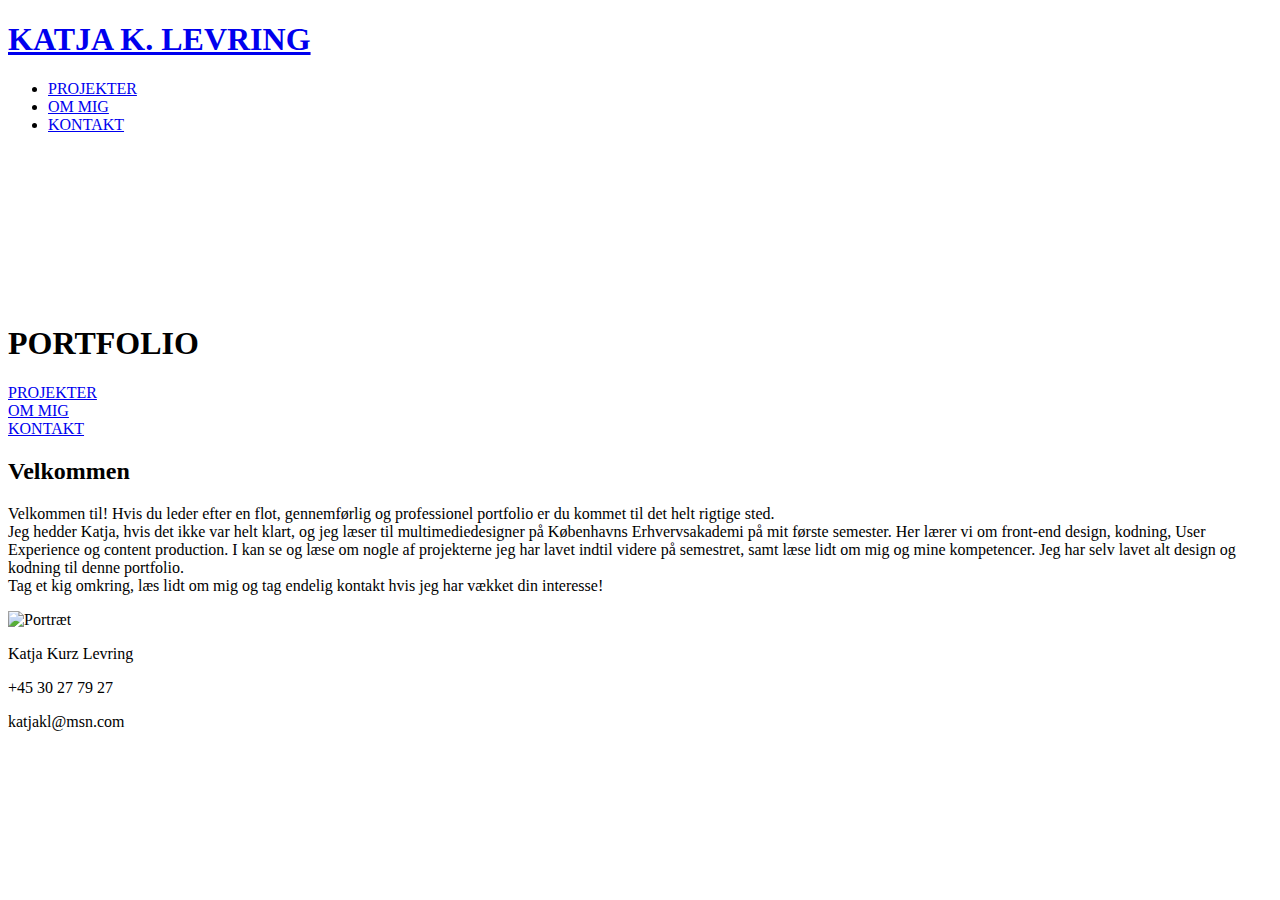
==== index.html @ 303d7499 "første comit" ====
<!DOCTYPE html>
<html lang="da">
<head>
    <meta charset="utf-8">
    <meta name="viewport" content="width=device-width, initial-scale=1.0">
    <title>Portfolio</title>
    <link rel="preconnect" href="https://fonts.gstatic.com">
    <link href="https://fonts.googleapis.com/css2?family=Lato&family=Mukta&display=swap" rel="stylesheet">
    <link rel="stylesheet" href="styles/style.css">
</head>



    <header>
        <h1><a href="index.html">KATJA K. LEVRING</a></h1>
        <nav>
            <ul class="links">
                <li><a href="projekter.html">PROJEKTER</a></li>
                <li><a href="om_mig.html">OM MIG</a></li>
                <li><a href="kontakt.html">KONTAKT</a></li>
            </ul>
        </nav>
    </header>

    <body>

        <main>

            <section class="hero">
            <video
            autoplay
            loop
            muted
            src="http://katjalevring.dk/kea/06_portfolio/portfolio/video/IMG_1586.mp4"
          ></video>

          <h1>PORTFOLIO</h1>

          <div class="links_forside">
              
            <div class="projekter_link">
                <a href="projekter.html">PROJEKTER</a>
            </div>

            <!-- <button><a href="projekter.html">PROJEKTER</a></button> -->

            <div class="om_mig_link">
                <a href="om_mig.html">OM MIG</a>
            </div>

            <!-- <button><a href="om_mig.html">OM MIG</a></button> -->

            <div class="kontakt_link">
                <a href="kontakt.html">KONTAKT</a>
            </div>

            <!-- <button><a href="kontakt.html">KONTAKT</a></button> -->

        </div>
        </section>

            

        

            <section class="forside_grid">
                <div class="velkommen">
                <h2>Velkommen</h2>
                <p>Velkommen til! Hvis du leder efter en flot, gennemførlig og professionel portfolio er du kommet til det helt rigtige sted.
                <br>
                Jeg hedder Katja, hvis det ikke var helt klart, og jeg læser til multimediedesigner på Københavns Erhvervsakademi på mit første semester. Her lærer vi om front-end design, kodning, User Experience og content production.
                I kan se og læse om nogle af projekterne jeg har lavet indtil videre på semestret, samt læse lidt om mig og mine kompetencer. Jeg har selv lavet alt design og kodning til denne portfolio. 
                <br>
                Tag et kig omkring, læs lidt om mig og tag endelig kontakt hvis jeg har vækket din interesse! </p>
            </div>
            <div class="forside_portraet">
                <img src="images/forside_portraet.png" alt="Portræt">
            </div>
                
            </section>

        </main>

        <div class="footer_info">

            <p>Katja Kurz Levring</p>
      
            <p>+45 30 27 79 27</p>
          
            <p>katjakl@msn.com</p>
      
        </div>

    <script src="javascript/script.js"></script>
    <script src="javascript/login.js"></script>


</body>

</html>
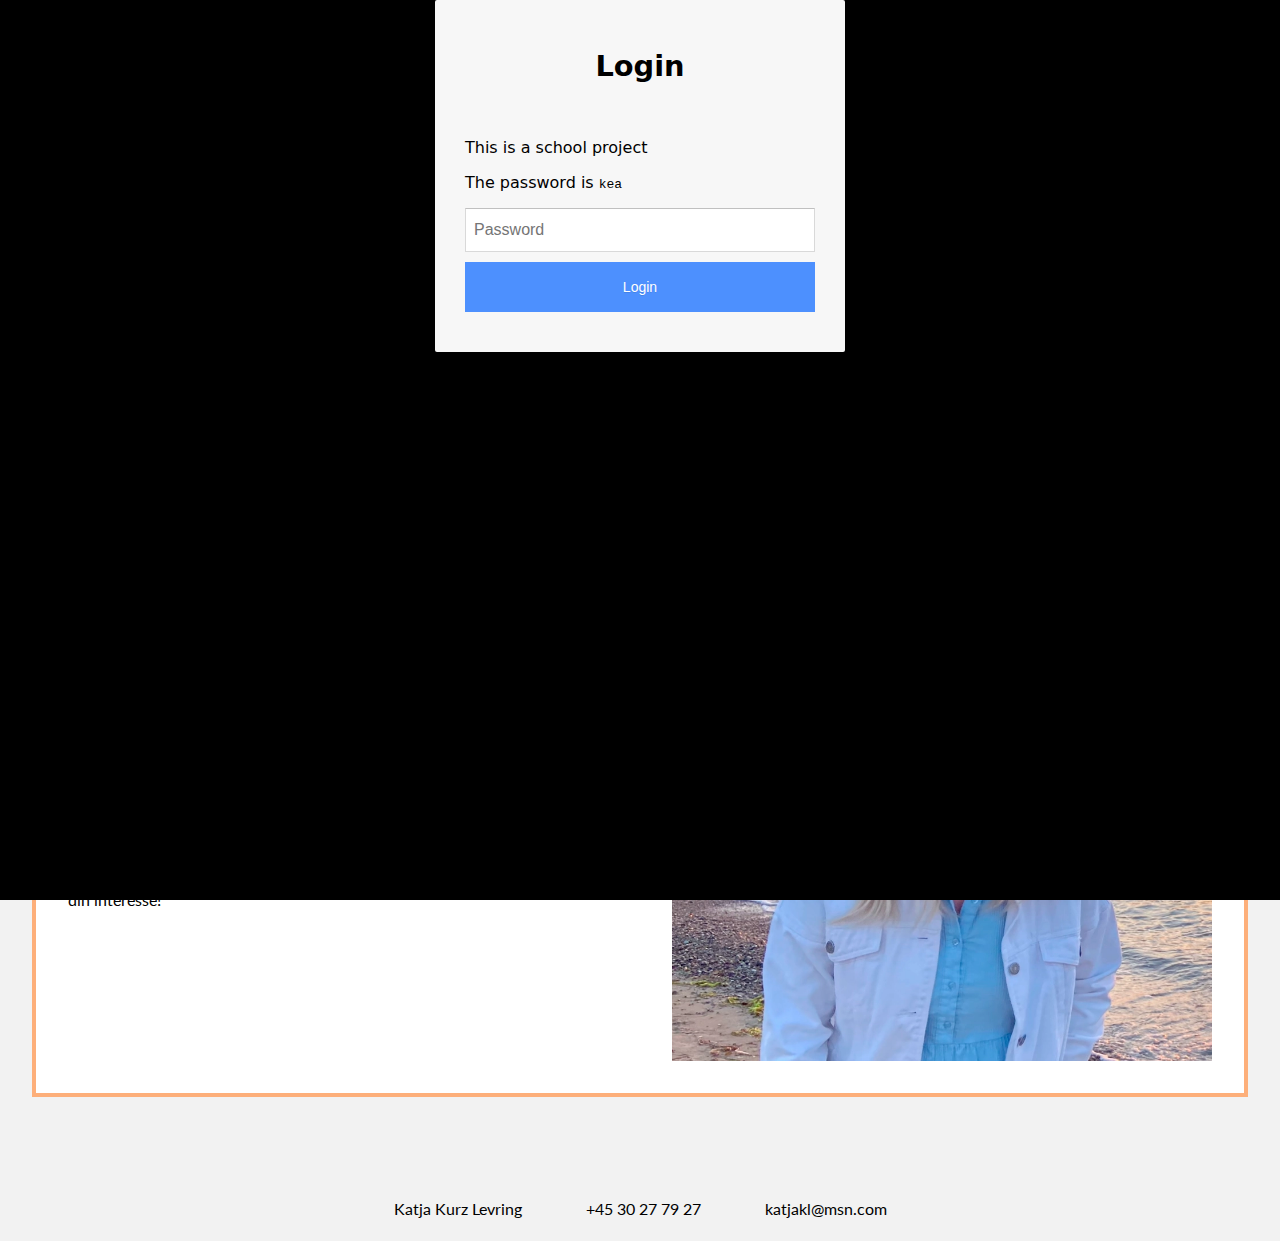
==== commit 9b8915b7: "billede forside" ====
--- a/index.html
+++ b/index.html
@@ -74,7 +74,7 @@
                 Tag et kig omkring, læs lidt om mig og tag endelig kontakt hvis jeg har vækket din interesse! </p>
             </div>
             <div class="forside_portraet">
-                <img src="images/forside_portraet.png" alt="Portræt">
+                <img src="images/forside_portraet1.webp" alt="Portræt">
             </div>
                 
             </section>
--- a/styles/style.css
+++ b/styles/style.css
@@ -0,0 +1,653 @@
+/********* GENERELT **********/
+
+* {
+  margin: 0;
+  box-sizing: border-box;
+}
+
+img,
+video {
+  display: block;
+  width: 100%;
+  height: auto;
+}
+
+html {
+  --primary: #f2f2f2;
+  --secondary: #fff;
+  --accent: #fdaf7a;
+  --heading: #000;
+
+  --h1Text: "Mukta", sans-serif;
+  --h2Text: "Mukta", sans-serif;
+  --h3Text: "Mukta", sans-serif;
+  --h4Text: "Mukta", sans-serif;
+  --h5Text: "Mukta", sans-serif;
+  --paragraph: "Lato", sans-serif;
+
+  --space-xxs: 0.25rem;
+  --space-xs: 0.8rem;
+  --space-sm: 1rem;
+  --space-md: 1.5rem;
+  --space-lg: 2rem;
+  --space-xl: 3rem;
+  --space-xxl: 6rem;
+
+  background-color: var(--primary);
+}
+
+/********** MENU  ************/
+
+.links {
+  display: flex;
+  text-decoration: none;
+  list-style: none;
+  color: var(--heading);
+  padding-inline: 0;
+  padding-block: 1rem;
+  justify-content: space-evenly;
+  color: var(--heading);
+}
+
+.links a {
+  color: var(--heading);
+  text-decoration: none;
+  font-size: 0.8rem;
+  font-family: var(--paragraph);
+}
+
+h1 a {
+  font-size: 1.5rem;
+  font-family: var(--h1Text);
+  text-decoration: none;
+  color: var(--heading);
+}
+
+/********** FOOTER  ************/
+
+.footer_info {
+  padding-block: 1rem;
+}
+
+.footer_info p {
+  padding-inline: 2rem;
+  padding-block: 0rem;
+}
+
+/************ LINKS **************/
+
+.cv_link,
+.projekter_link,
+.om_mig_link,
+.kontakt_link,
+.web_projekt,
+.ux_prototype,
+.ux_pitch,
+.animation_projekt,
+.indhold_projekt,
+.indhold_pilot,
+.undersider_link,
+.indhold_dokumentation {
+  text-align: center;
+  list-style: none;
+}
+
+.cv_link a,
+.projekter_link a,
+.om_mig_link a,
+.kontakt_link a,
+.web_projekt a,
+.ux_prototype a,
+.ux_pitch a,
+.animation_projekt a,
+.indhold_projekt a,
+.indhold_pilot a,
+.undersider_link a,
+.indhold_dokumentation a {
+  font-family: var(--paragraph);
+  text-decoration: none;
+  background-color: var(--accent);
+  border-radius: 6px 20px 6px 6px;
+  color: var(--secondary);
+  padding: 0.7rem 1.3rem 0.7rem 1.3rem;
+  margin-top: 0.5rem;
+  font-size: 0.8rem;
+}
+
+.links_forside {
+  display: flex;
+  justify-content: space-evenly;
+}
+
+.projekter_link,
+.om_mig_link,
+.kontakt_link {
+  margin-block: 4rem;
+  padding-inline: 0.2rem;
+}
+
+.undersider_link {
+  padding-block: 2rem 3rem;
+  padding-left: 0rem;
+}
+
+/************* KONTAKTFORMULAR **************/
+
+.kontakt_formular,
+.forside_grid,
+.projekter_border,
+.om_mig_uddannelse,
+.om_mig_erhverserfaring {
+  background-color: var(--secondary);
+  margin-inline: 2rem;
+  margin-bottom: 2rem;
+  border-inline: 0.3rem solid var(--accent);
+  border-block: 0.3rem solid var(--accent);
+}
+
+form label {
+  font-family: var(--paragraph);
+  font-size: 0.8rem;
+  color: var(--heading);
+  margin-block: 0.5rem;
+}
+
+label,
+input,
+textarea,
+select,
+button {
+  display: block;
+}
+
+.form_felt {
+  display: grid;
+}
+
+form {
+  /* grid-column: 2/3; */
+  padding: 2rem;
+}
+
+button {
+  margin-top: 1rem;
+  border: 0;
+  background: var(--accent);
+  padding: 0.75rem;
+  border-radius: 6px 20px 6px 6px;
+  color: #fff;
+  text-decoration: none;
+  margin-block: 2rem 1rem;
+}
+
+button a {
+  text-decoration: none;
+  color: #fff;
+}
+
+/************ FONTE **************/
+
+h1 {
+  font-family: var(--h1Text);
+  color: var(--heading);
+  text-align: center;
+  font-size: 1.7rem;
+  padding-top: 1rem;
+}
+
+h2 {
+  font-family: var(--h2Text);
+  color: var(--heading);
+  text-align: center;
+  font-size: 1.4rem;
+}
+
+h3 {
+  font-family: var(--h3Text);
+  color: var(--heading);
+  text-align: center;
+  font-size: 1.2rem;
+}
+
+h4 {
+  font-family: var(--h4Text);
+  color: var(--heading);
+  text-align: center;
+  font-size: 1rem;
+  padding-inline: 1rem;
+  padding-bottom: 1rem;
+}
+
+h5 {
+  font-family: var(--h5Text);
+  color: var(--heading);
+  text-align: center;
+  font-size: 0.9rem;
+}
+
+p {
+  font-family: var(--paragraph);
+  color: var(--heading);
+  text-align: left;
+  padding-inline: 2rem;
+  padding-block: 2rem 2rem;
+  line-height: 2;
+  font-size: var(--space-xs);
+}
+
+/************* FORSIDE *************/
+
+.hero {
+  display: grid;
+  align-items: center;
+  grid-template-rows: 1fr auto auto 1fr;
+  /* margin-inline: 2rem; */
+}
+
+.hero h1 {
+  grid-area: 2/1;
+  text-align: center;
+  color: var(--secondary);
+  font-size: 1.7rem;
+  letter-spacing: 1rem;
+}
+
+.hero video {
+  grid-area: 1/1;
+  grid-row: 1/5;
+}
+
+.forside_grid h2 {
+  margin-top: 2rem;
+}
+
+.forside_grid img {
+  padding-inline: 2rem;
+  margin-bottom: 2rem;
+}
+
+/************* PROJEKTER *************/
+
+.section_wrapper a {
+  font-family: var(--h3Text);
+  color: var(--heading);
+  font-size: 1.2rem;
+  text-decoration: none;
+}
+
+.section_wrapper div {
+  padding-block: 1.5rem;
+  text-align: center;
+}
+
+.section_wrapper img {
+  padding-inline: 2rem;
+}
+
+/************* OM MIG ****************/
+
+.om_mig_info {
+  padding-block: 2rem 2rem;
+}
+
+.om_mig_info h4 {
+  padding-bottom: 0;
+}
+
+.om_mig_info div {
+  padding-bottom: 1.5rem;
+}
+
+.om_mig_info p {
+  text-align: center;
+  padding-block: 0;
+}
+
+.hvem_er_jeg p {
+  padding-bottom: 3.5rem;
+}
+
+.lille_info {
+  padding-top: 2rem;
+}
+
+.om_mig_uddannelse h3,
+.om_mig_erhverserfaring h3 {
+  padding-block: 2rem;
+}
+
+.om_mig_uddannelse p,
+.om_mig_erhverserfaring p {
+  padding-inline: 2rem;
+  text-align: center;
+}
+
+/************* GRUNDLÆGGEENDE WEB *************/
+
+.styletile_web img,
+.moodboard_web img,
+.favicon_web img {
+  padding-inline: 2rem;
+}
+.moodboard_web1 img,
+.splash_web img,
+.collage_web img {
+  padding-inline: 2rem;
+  padding-top: 2rem;
+}
+/************* GRUNDLÆGGEENDE UX *************/
+
+/************* GRUNDLÆGGEENDE ANIMATION *************/
+
+.amination_spilskaerm,
+.animation_spilscene {
+  padding-inline: 2rem;
+}
+
+.animation_intro h1 {
+  padding-inline: 2rem;
+}
+
+.animation_paragraf_text {
+  padding-bottom: 0rem;
+}
+
+/************* GRUNDLÆGGEENDE INDHOLD *************/
+
+.indhold_splash,
+.indhold_moodboard,
+.indhold_styletile_gammel,
+.indhold_styletile_ny,
+.indhold_bert,
+.indhold_video {
+  padding-inline: 2rem;
+}
+
+.indhold_splash,
+.indhold_styletile_gammel {
+  padding-block: 2rem;
+}
+
+.indhold_test_text {
+  padding-top: 0rem;
+}
+
+@media (min-width: 800px) {
+  /************ FONTE **************/
+
+  h1 {
+    text-align: center;
+    font-size: 1.7rem;
+    padding-top: 1rem;
+  }
+
+  h2 {
+    text-align: center;
+    font-size: 1.4rem;
+  }
+
+  h3 {
+    text-align: center;
+    font-size: 1.5rem;
+  }
+
+  h4 {
+    text-align: center;
+    font-size: 1rem;
+    padding-inline: 1rem;
+    padding-bottom: 1rem;
+  }
+
+  h5 {
+    text-align: center;
+    font-size: 1.2rem;
+  }
+
+  p {
+    text-align: left;
+    padding-inline: 2rem;
+    padding-block: 2rem 2rem;
+    line-height: 2;
+    font-size: var(--space-sm);
+  }
+
+  /************* MENU OG FOOTER ***************/
+
+  header h1 {
+    text-align: left;
+    padding-left: 2rem;
+  }
+
+  h1 a {
+    font-size: 2.3rem;
+  }
+
+  .links {
+    display: flex;
+    padding-inline: 0;
+    padding-top: 0rem;
+    padding-left: 2rem;
+    justify-content: end;
+  }
+
+  .links a {
+    color: var(--heading);
+    text-decoration: none;
+    font-size: 1rem;
+    font-family: var(--paragraph);
+    padding-inline: 2rem;
+    padding-top: 0rem;
+  }
+
+  .footer_info {
+    display: flex;
+    justify-content: center;
+    background-color: var(--primary);
+    padding-block: 1rem;
+  }
+
+  .footer_info p {
+    padding-inline: 2rem;
+    padding-block: 0rem;
+  }
+
+  /************* LINKS **************/
+
+  .cv_link,
+  .projekter_link,
+  .om_mig_link,
+  .kontakt_link,
+  .web_projekt,
+  .ux_prototype,
+  .ux_pitch,
+  .animation_projekt,
+  .indhold_projekt,
+  .indhold_pilot,
+  .undersider_link,
+  .indhold_dokumentation {
+    text-align: center;
+    list-style: none;
+  }
+
+  .cv_link a,
+  .projekter_link a,
+  .om_mig_link a,
+  .kontakt_link a,
+  .web_projekt a,
+  .ux_prototype a,
+  .ux_pitch a,
+  .animation_projekt a,
+  .indhold_projekt a,
+  .indhold_pilot a,
+  .undersider_link a,
+  .indhold_dokumentation a {
+    font-family: var(--paragraph);
+    text-decoration: none;
+    background-color: var(--accent);
+    border-radius: 6px 20px 6px 6px;
+    color: var(--secondary);
+    padding: 0.7rem 1.3rem 0.7rem 1.3rem;
+    margin-top: 0.5rem;
+    font-size: 1rem;
+  }
+
+  .links_forside {
+    display: flex;
+    justify-content: space-evenly;
+  }
+
+  .projekter_link,
+  .om_mig_link,
+  .kontakt_link {
+    margin-block: 4rem;
+    padding-inline: 0.2rem;
+  }
+
+  .undersider_link {
+    padding-block: 2rem 3rem;
+    padding-left: 0rem;
+  }
+
+  /************* FORSIDE *************/
+
+  .hero {
+    display: grid;
+    align-items: center;
+    grid-template-rows: 1fr auto auto 1fr;
+    margin-inline: 2rem;
+  }
+
+  .hero h1 {
+    grid-area: 2/1;
+    text-align: center;
+    color: var(--secondary);
+    font-size: 5rem;
+    letter-spacing: 1rem;
+  }
+
+  .hero video {
+    grid-area: 1/1;
+    grid-row: 1/5;
+  }
+
+  .links_forside {
+    grid-area: 3/1;
+    padding-inline: 0rem;
+    margin-inline: 18rem;
+  }
+
+  .links_forside a {
+    background-color: rgba(255, 148, 77, 0.5);
+  }
+
+  .forside_grid {
+    display: grid;
+    grid-template-columns: 1fr 1fr;
+
+    margin-bottom: 5rem;
+    margin-top: 5rem;
+    padding-bottom: 0rem;
+  }
+
+  .forside_portraet {
+    padding-top: 2rem;
+    /* max-width: 56.25vw;
+      height: 56.25vw; */
+    margin-bottom: 0rem;
+  }
+
+  .velkommen {
+    padding-bottom: 0rem;
+  }
+
+  /************* PROJEKTER *************/
+
+  .section_wrapper {
+    display: grid;
+    grid-template-columns: 1fr 1fr;
+    padding-inline: 8rem;
+  }
+
+  .projekter_intro {
+    margin-bottom: 2rem;
+  }
+
+  .section_wrapper h4 {
+    font-size: 1rem;
+  }
+
+  /************* OM MIG *************/
+
+  .om_mig_overst_sektion {
+    display: grid;
+    grid-template-columns: 1fr 1fr;
+    grid-template-rows: 1fr auto 1fr;
+    margin-bottom: 2rem;
+  }
+
+  .om_mig_splash {
+    grid-column: 1/3;
+    grid-row: 1/4;
+    padding-inline: 2rem;
+    text-align: center;
+  }
+
+  .om_mig_info {
+    grid-column: 2/3;
+    grid-row: 2/3;
+  }
+
+  .om_mig_info {
+    background-color: rgba(255, 255, 255, 0.4);
+    margin-inline: 10rem;
+  }
+
+  .om_mig_info p {
+    text-align: center;
+    padding-inline: 2rem;
+    line-height: 2;
+    font-size: var(--space-xs);
+  }
+
+  .om_mig_info h4 {
+    font-size: 1.1rem;
+  }
+
+  .om_mig_info h3 {
+    font-size: 1.2rem;
+  }
+
+  /************* OM MIG, KONTAKT, GRUNDLÆGGEENDE WEB, UX, ANIMATION, INDHOLD GRID *************/
+
+  .projekter_intro,
+  .om_mig_grid,
+  .kontakt_grid,
+  .web_grid,
+  .ux_grid,
+  .animation_grid,
+  .indhold_grid {
+    display: grid;
+    grid-template-columns: 1fr 3fr 1fr;
+  }
+
+  .projekter_text,
+  .om_mig_info,
+  .hvem_er_jeg,
+  .cv_link,
+  .lille_info,
+  .om_mig_uddannelse,
+  .om_mig_erhverserfaring,
+  .kontakt_formular,
+  .kontakt_tekst,
+  .web_intro,
+  .web_text,
+  .ux_intro,
+  .ux_text,
+  .animation_intro,
+  .animation_text,
+  .indhold_intro,
+  .indhold_pilot_text,
+  .indhold_redesign_text {
+    grid-column: 2/3;
+  }
+}
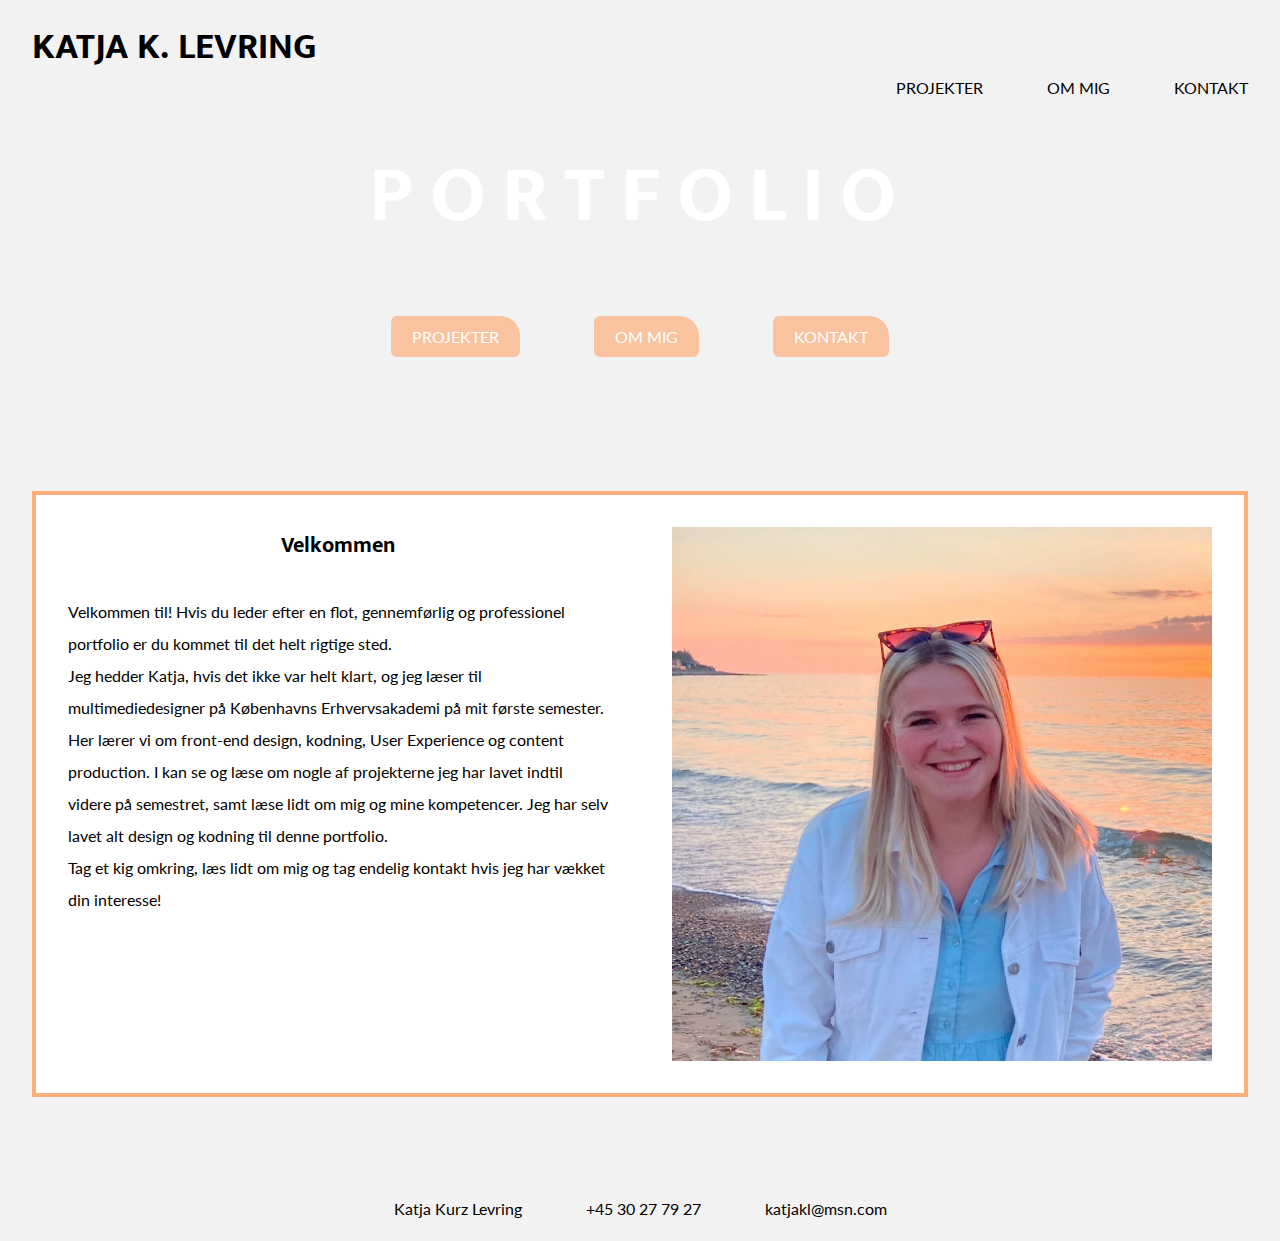
==== commit e66c0890: "fjernet javascript" ====
--- a/index.html
+++ b/index.html
@@ -91,9 +91,6 @@
       
         </div>
 
-    <script src="javascript/script.js"></script>
-    <script src="javascript/login.js"></script>
-
 
 </body>
 
--- a/styles/style.css
+++ b/styles/style.css
@@ -56,6 +56,14 @@
   font-family: var(--paragraph);
 }
 
+.links a:hover {
+  color: var(--accent);
+}
+
+h1 a:hover {
+  color: var(--accent);
+}
+
 h1 a {
   font-size: 1.5rem;
   font-family: var(--h1Text);
@@ -83,6 +91,7 @@
 .web_projekt,
 .ux_prototype,
 .ux_pitch,
+.ux_dokumentation,
 .animation_projekt,
 .indhold_projekt,
 .indhold_pilot,
@@ -99,6 +108,7 @@
 .web_projekt a,
 .ux_prototype a,
 .ux_pitch a,
+.ux_dokumentation a,
 .animation_projekt a,
 .indhold_projekt a,
 .indhold_pilot a,
@@ -114,6 +124,22 @@
   font-size: 0.8rem;
 }
 
+.cv_link a:hover,
+.projekter_link a:hover,
+.om_mig_link a:hover,
+.kontakt_link a:hover,
+.web_projekt a:hover,
+.ux_prototype a:hover,
+.ux_pitch a:hover,
+.ux_dokumentation a:hover,
+.animation_projekt a:hover,
+.indhold_projekt a:hover,
+.indhold_pilot a:hover,
+.undersider_link a:hover,
+.indhold_dokumentation a:hover {
+  color: black;
+}
+
 .links_forside {
   display: flex;
   justify-content: space-evenly;
@@ -283,7 +309,6 @@
 .section_wrapper img {
   padding-inline: 2rem;
 }
-
 /************* OM MIG ****************/
 
 .om_mig_info {
@@ -324,36 +349,14 @@
 
 /************* GRUNDLÆGGEENDE WEB *************/
 
-.styletile_web img,
-.moodboard_web img,
-.favicon_web img {
-  padding-inline: 2rem;
-}
-.moodboard_web1 img,
-.splash_web img,
-.collage_web img {
-  padding-inline: 2rem;
-  padding-top: 2rem;
-}
-/************* GRUNDLÆGGEENDE UX *************/
-
-/************* GRUNDLÆGGEENDE ANIMATION *************/
-
+.styletile_web,
+.moodboard_web,
+.favicon_web,
+.ux_front,
+.ux_moodboard,
+.ux_billedecollage,
 .amination_spilskaerm,
-.animation_spilscene {
-  padding-inline: 2rem;
-}
-
-.animation_intro h1 {
-  padding-inline: 2rem;
-}
-
-.animation_paragraf_text {
-  padding-bottom: 0rem;
-}
-
-/************* GRUNDLÆGGEENDE INDHOLD *************/
-
+.animation_spilscene,
 .indhold_splash,
 .indhold_moodboard,
 .indhold_styletile_gammel,
@@ -362,6 +365,33 @@
 .indhold_video {
   padding-inline: 2rem;
 }
+.moodboard_web1,
+.splash_web,
+.collage_web {
+  padding-inline: 2rem;
+  padding-top: 2rem;
+}
+/************* GRUNDLÆGGEENDE UX *************/
+
+.ux_moodboard {
+  padding-bottom: 2rem;
+}
+
+.ux_sidste_paragraf {
+  padding-top: 2rem;
+}
+
+/************* GRUNDLÆGGEENDE ANIMATION *************/
+
+.animation_intro h1 {
+  padding-inline: 2rem;
+}
+
+.animation_paragraf_text {
+  padding-bottom: 0rem;
+}
+
+/************* GRUNDLÆGGEENDE INDHOLD *************/
 
 .indhold_splash,
 .indhold_styletile_gammel {
@@ -460,6 +490,7 @@
   .web_projekt,
   .ux_prototype,
   .ux_pitch,
+  .ux_dokumentation,
   .animation_projekt,
   .indhold_projekt,
   .indhold_pilot,
@@ -476,6 +507,7 @@
   .web_projekt a,
   .ux_prototype a,
   .ux_pitch a,
+  .ux_dokumentation a,
   .animation_projekt a,
   .indhold_projekt a,
   .indhold_pilot a,
